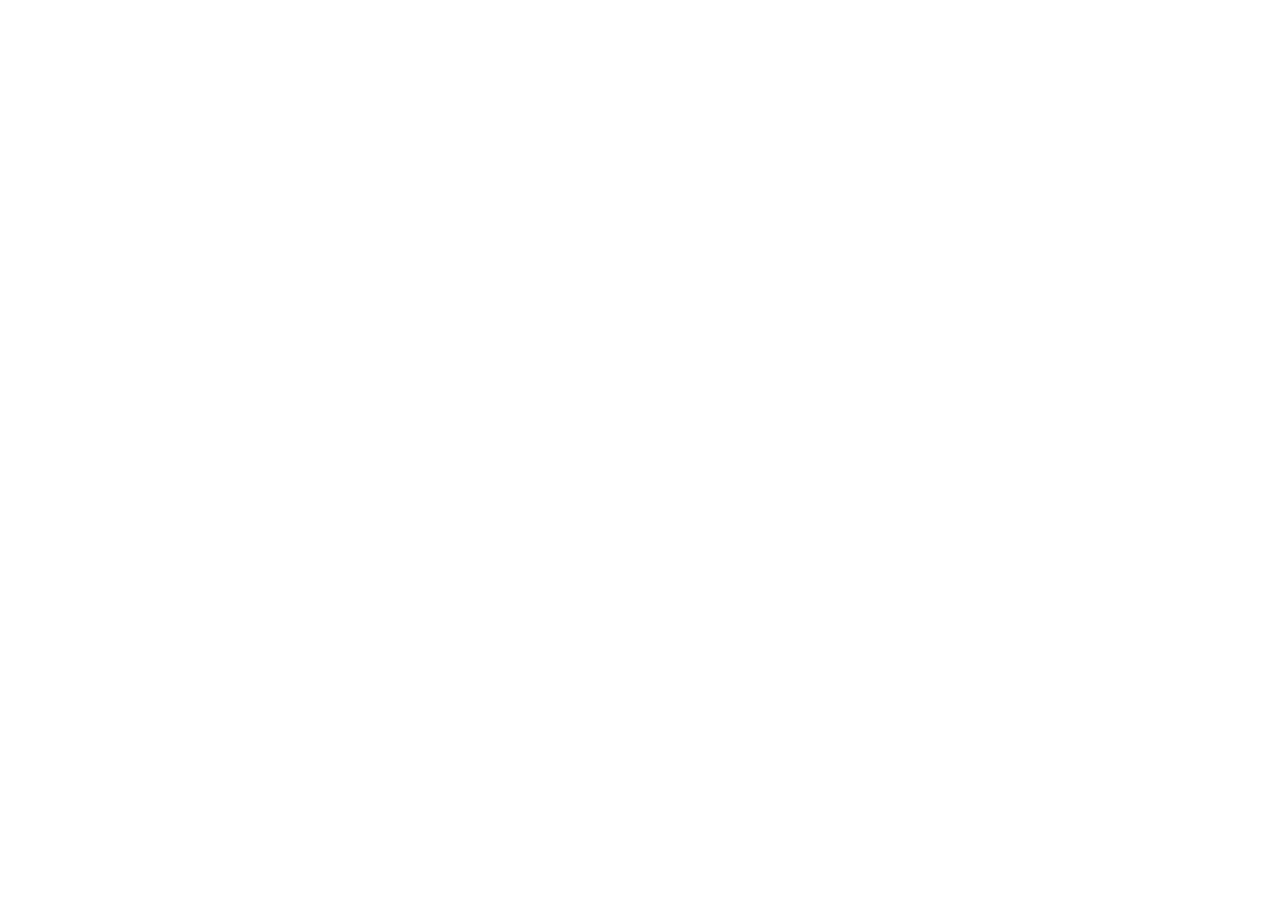
==== index.html @ 5ad5f8d2 "Creacion de archivos y carpetas" ====
<!doctype html>
<html lang="en" data-bs-theme="light">
    <head>
        <title>Empresa hotelera</title>
        <!-- Required meta tags -->
        <meta charset="utf-8" />
        <meta name="viewport" content="width=device-width, initial-scale=1" />

        <!-- Bootstrap CSS v5.3.8 -->
        <link
            href="https://cdn.jsdelivr.net/npm/bootstrap@5.3.8/dist/css/bootstrap.min.css"
            rel="stylesheet"
            integrity="sha384-sRIl4kxILFvY47J16cr9ZwB07vP4J8+LH7qKQnuqkuIAvNWLzeN8tE5YBujZqJLB"
            crossorigin="anonymous"
        />
    </head>

    <body>
        <header>
            <!-- place navbar here -->
        </header>
        <main></main>
        <footer>
            <!-- place footer here -->
        </footer>
        <!-- Bootstrap JavaScript Bundle (includes Popper) -->
        <script
            src="https://cdn.jsdelivr.net/npm/bootstrap@5.3.8/dist/js/bootstrap.bundle.min.js"
            integrity="sha384-FKyoEForCGlyvwx9Hj09JcYn3nv7wiPVlz7YYwJrWVcXK/BmnVDxM+D2scQbITxI"
            crossorigin="anonymous"
        ></script>
    </body>
</html>
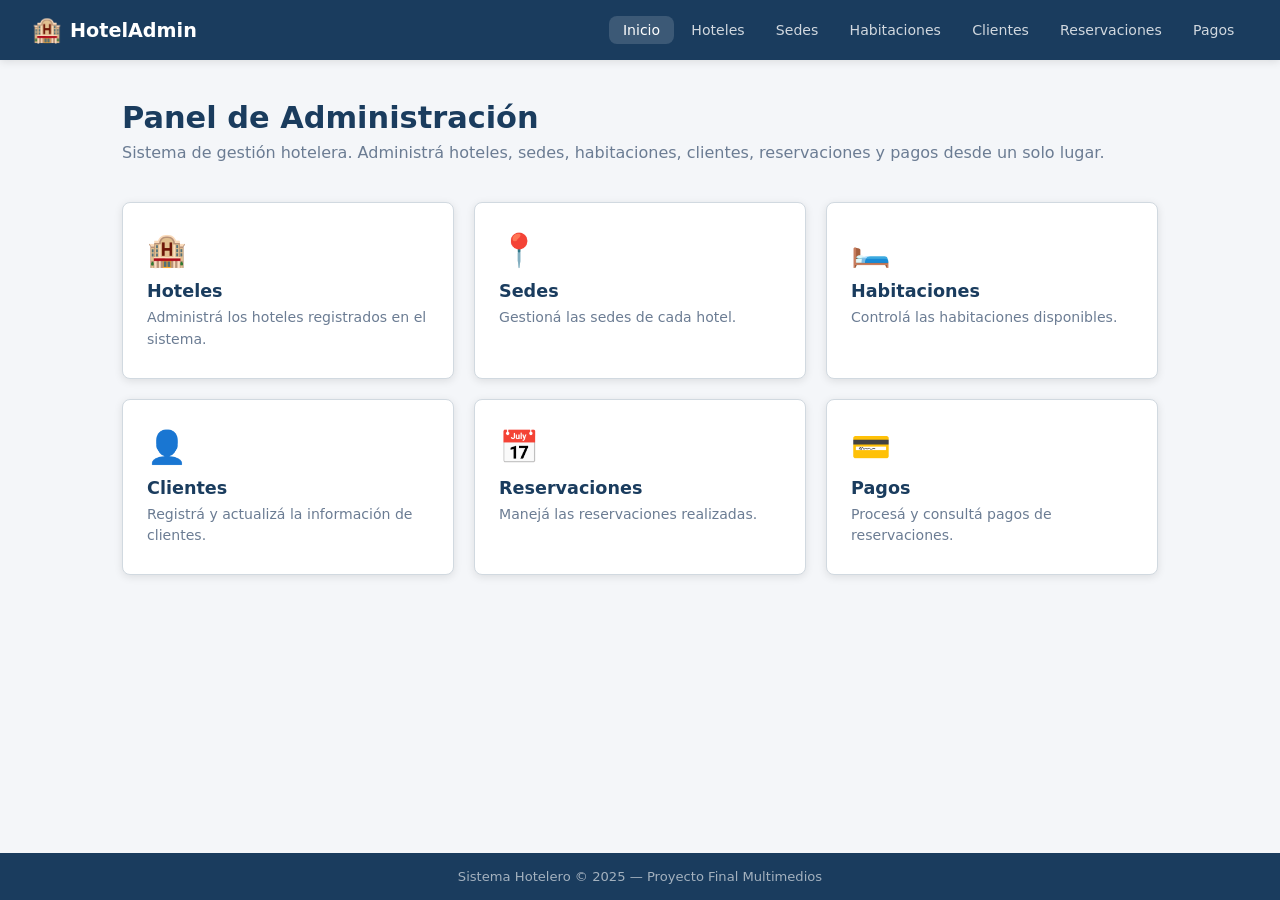
==== commit 210595d9: "Prototipo de la pagina web Se crea lo visual de la pagina web aunque de momento es solo un prototipo" ====
--- a/index.html
+++ b/index.html
@@ -1,33 +1,70 @@
-<!doctype html>
-<html lang="en" data-bs-theme="light">
-    <head>
-        <title>Empresa hotelera</title>
-        <!-- Required meta tags -->
-        <meta charset="utf-8" />
-        <meta name="viewport" content="width=device-width, initial-scale=1" />
+<!DOCTYPE html>
+<html lang="es">
+<head>
+    <meta charset="UTF-8" />
+    <meta name="viewport" content="width=device-width, initial-scale=1.0" />
+    <title>Sistema Hotelero</title>
+    <link rel="stylesheet" href="css/style.css" />
+</head>
+<body>
+    <header class="navbar">
+        <div class="nav-brand">
+            <span class="brand-icon">🏨</span>
+            <span class="brand-name">HotelAdmin</span>
+        </div>
+        <nav class="nav-links">
+            <a href="index.html" class="nav-link active">Inicio</a>
+            <a href="pages/hoteles.html" class="nav-link">Hoteles</a>
+            <a href="pages/sedes.html" class="nav-link">Sedes</a>
+            <a href="pages/habitaciones.html" class="nav-link">Habitaciones</a>
+            <a href="pages/clientes.html" class="nav-link">Clientes</a>
+            <a href="pages/reservaciones.html" class="nav-link">Reservaciones</a>
+            <a href="pages/pagos.html" class="nav-link">Pagos</a>
+        </nav>
+    </header>
 
-        <!-- Bootstrap CSS v5.3.8 -->
-        <link
-            href="https://cdn.jsdelivr.net/npm/bootstrap@5.3.8/dist/css/bootstrap.min.css"
-            rel="stylesheet"
-            integrity="sha384-sRIl4kxILFvY47J16cr9ZwB07vP4J8+LH7qKQnuqkuIAvNWLzeN8tE5YBujZqJLB"
-            crossorigin="anonymous"
-        />
-    </head>
+    <main class="dashboard">
+        <section class="hero">
+            <h1>Panel de Administración</h1>
+            <p>Sistema de gestión hotelera. Administrá hoteles, sedes, habitaciones, clientes, reservaciones y pagos desde un solo lugar.</p>
+        </section>
 
-    <body>
-        <header>
-            <!-- place navbar here -->
-        </header>
-        <main></main>
-        <footer>
-            <!-- place footer here -->
-        </footer>
-        <!-- Bootstrap JavaScript Bundle (includes Popper) -->
-        <script
-            src="https://cdn.jsdelivr.net/npm/bootstrap@5.3.8/dist/js/bootstrap.bundle.min.js"
-            integrity="sha384-FKyoEForCGlyvwx9Hj09JcYn3nv7wiPVlz7YYwJrWVcXK/BmnVDxM+D2scQbITxI"
-            crossorigin="anonymous"
-        ></script>
-    </body>
+        <div class="cards-grid">
+            <a href="pages/hoteles.html" class="card">
+                <div class="card-icon">🏨</div>
+                <h3>Hoteles</h3>
+                <p>Administrá los hoteles registrados en el sistema.</p>
+            </a>
+            <a href="pages/sedes.html" class="card">
+                <div class="card-icon">📍</div>
+                <h3>Sedes</h3>
+                <p>Gestioná las sedes de cada hotel.</p>
+            </a>
+            <a href="pages/habitaciones.html" class="card">
+                <div class="card-icon">🛏️</div>
+                <h3>Habitaciones</h3>
+                <p>Controlá las habitaciones disponibles.</p>
+            </a>
+            <a href="pages/clientes.html" class="card">
+                <div class="card-icon">👤</div>
+                <h3>Clientes</h3>
+                <p>Registrá y actualizá la información de clientes.</p>
+            </a>
+            <a href="pages/reservaciones.html" class="card">
+                <div class="card-icon">📅</div>
+                <h3>Reservaciones</h3>
+                <p>Manejá las reservaciones realizadas.</p>
+            </a>
+            <a href="pages/pagos.html" class="card">
+                <div class="card-icon">💳</div>
+                <h3>Pagos</h3>
+                <p>Procesá y consultá pagos de reservaciones.</p>
+            </a>
+        </div>
+    </main>
+
+    <footer class="footer">
+        <p>Sistema Hotelero &copy; 2025 — Proyecto Final Multimedios</p>
+    </footer>
+</body>
 </html>
--- a/css/style.css
+++ b/css/style.css
@@ -0,0 +1,335 @@
+/* ─── Reset & Base ─── */
+*, *::before, *::after { box-sizing: border-box; margin: 0; padding: 0; }
+
+:root {
+    --primary:   #1a3c5e;
+    --primary-light: #2a5a8c;
+    --accent:    #e8a020;
+    --danger:    #c0392b;
+    --success:   #1e8449;
+    --bg:        #f4f6f9;
+    --surface:   #ffffff;
+    --border:    #d1d9e0;
+    --text:      #1c2b3a;
+    --text-muted:#6b7c93;
+    --radius:    8px;
+    --shadow:    0 2px 8px rgba(0,0,0,.10);
+    --shadow-lg: 0 4px 20px rgba(0,0,0,.14);
+}
+
+body {
+    font-family: 'Segoe UI', system-ui, sans-serif;
+    background: var(--bg);
+    color: var(--text);
+    min-height: 100vh;
+    display: flex;
+    flex-direction: column;
+}
+
+/* ─── Navbar ─── */
+.navbar {
+    background: var(--primary);
+    padding: 0 2rem;
+    height: 60px;
+    display: flex;
+    align-items: center;
+    justify-content: space-between;
+    box-shadow: var(--shadow);
+    position: sticky;
+    top: 0;
+    z-index: 100;
+}
+
+.nav-brand {
+    display: flex;
+    align-items: center;
+    gap: .5rem;
+    color: #fff;
+    font-size: 1.2rem;
+    font-weight: 700;
+    text-decoration: none;
+}
+.brand-icon { font-size: 1.5rem; }
+
+.nav-links {
+    display: flex;
+    gap: .25rem;
+}
+
+.nav-link {
+    color: rgba(255,255,255,.80);
+    text-decoration: none;
+    padding: .4rem .85rem;
+    border-radius: var(--radius);
+    font-size: .88rem;
+    font-weight: 500;
+    transition: background .18s, color .18s;
+}
+.nav-link:hover, .nav-link.active {
+    background: rgba(255,255,255,.15);
+    color: #fff;
+}
+
+/* ─── Dashboard ─── */
+.dashboard {
+    flex: 1;
+    padding: 2.5rem 2rem;
+    max-width: 1100px;
+    margin: 0 auto;
+    width: 100%;
+}
+
+.hero {
+    margin-bottom: 2.5rem;
+}
+.hero h1 {
+    font-size: 1.9rem;
+    color: var(--primary);
+    margin-bottom: .5rem;
+}
+.hero p { color: var(--text-muted); font-size: 1rem; }
+
+.cards-grid {
+    display: grid;
+    grid-template-columns: repeat(auto-fill, minmax(260px, 1fr));
+    gap: 1.25rem;
+}
+
+.card {
+    background: var(--surface);
+    border: 1px solid var(--border);
+    border-radius: var(--radius);
+    padding: 1.75rem 1.5rem;
+    text-decoration: none;
+    color: inherit;
+    box-shadow: var(--shadow);
+    transition: transform .18s, box-shadow .18s, border-color .18s;
+    cursor: pointer;
+}
+.card:hover {
+    transform: translateY(-3px);
+    box-shadow: var(--shadow-lg);
+    border-color: var(--primary-light);
+}
+.card-icon { font-size: 2rem; margin-bottom: .75rem; }
+.card h3 { font-size: 1.1rem; color: var(--primary); margin-bottom: .4rem; }
+.card p { font-size: .88rem; color: var(--text-muted); line-height: 1.5; }
+
+/* ─── Page Layout ─── */
+.page-wrapper {
+    flex: 1;
+    max-width: 1100px;
+    margin: 0 auto;
+    width: 100%;
+    padding: 2rem 1.5rem;
+}
+
+.page-header {
+    display: flex;
+    align-items: center;
+    justify-content: space-between;
+    margin-bottom: 1.75rem;
+    flex-wrap: wrap;
+    gap: 1rem;
+}
+.page-header h1 {
+    font-size: 1.6rem;
+    color: var(--primary);
+}
+.page-header .back-link {
+    font-size: .88rem;
+    color: var(--primary-light);
+    text-decoration: none;
+}
+.page-header .back-link:hover { text-decoration: underline; }
+
+/* ─── Panels ─── */
+.panel {
+    background: var(--surface);
+    border: 1px solid var(--border);
+    border-radius: var(--radius);
+    box-shadow: var(--shadow);
+    margin-bottom: 1.5rem;
+    overflow: hidden;
+}
+
+.panel-header {
+    padding: 1rem 1.5rem;
+    border-bottom: 1px solid var(--border);
+    background: #fafbfc;
+    display: flex;
+    align-items: center;
+    justify-content: space-between;
+}
+.panel-header h2 {
+    font-size: 1rem;
+    font-weight: 600;
+    color: var(--primary);
+}
+
+.panel-body { padding: 1.5rem; }
+
+/* ─── Forms ─── */
+.form-grid {
+    display: grid;
+    grid-template-columns: repeat(auto-fill, minmax(220px, 1fr));
+    gap: 1rem;
+}
+
+.form-group { display: flex; flex-direction: column; gap: .35rem; }
+
+label {
+    font-size: .82rem;
+    font-weight: 600;
+    color: var(--text-muted);
+    text-transform: uppercase;
+    letter-spacing: .04em;
+}
+
+input, select, textarea {
+    padding: .55rem .8rem;
+    border: 1px solid var(--border);
+    border-radius: var(--radius);
+    font-size: .92rem;
+    color: var(--text);
+    background: #fff;
+    transition: border-color .18s, box-shadow .18s;
+    font-family: inherit;
+    outline: none;
+}
+input:focus, select:focus, textarea:focus {
+    border-color: var(--primary-light);
+    box-shadow: 0 0 0 3px rgba(42,90,140,.12);
+}
+input.error { border-color: var(--danger); }
+
+.form-actions {
+    display: flex;
+    gap: .75rem;
+    margin-top: 1.25rem;
+    flex-wrap: wrap;
+}
+
+/* ─── Buttons ─── */
+.btn {
+    padding: .55rem 1.2rem;
+    border: none;
+    border-radius: var(--radius);
+    font-size: .88rem;
+    font-weight: 600;
+    cursor: pointer;
+    transition: opacity .18s, transform .12s;
+    font-family: inherit;
+}
+.btn:hover { opacity: .88; transform: translateY(-1px); }
+.btn:active { transform: translateY(0); }
+
+.btn-primary  { background: var(--primary); color: #fff; }
+.btn-accent   { background: var(--accent); color: #fff; }
+.btn-danger   { background: var(--danger); color: #fff; }
+.btn-outline  { background: transparent; color: var(--primary); border: 1.5px solid var(--primary); }
+.btn-sm       { padding: .32rem .75rem; font-size: .8rem; }
+
+/* ─── Table ─── */
+.table-wrap { overflow-x: auto; }
+
+table {
+    width: 100%;
+    border-collapse: collapse;
+    font-size: .88rem;
+}
+thead th {
+    background: var(--primary);
+    color: #fff;
+    padding: .7rem 1rem;
+    text-align: left;
+    font-weight: 600;
+    font-size: .8rem;
+    letter-spacing: .04em;
+    text-transform: uppercase;
+}
+tbody tr { border-bottom: 1px solid var(--border); }
+tbody tr:last-child { border-bottom: none; }
+tbody tr:hover { background: #f8fafd; }
+tbody td { padding: .65rem 1rem; vertical-align: middle; }
+
+.table-actions { display: flex; gap: .4rem; }
+
+/* ─── Badges ─── */
+.badge {
+    display: inline-block;
+    padding: .2rem .65rem;
+    border-radius: 99px;
+    font-size: .75rem;
+    font-weight: 600;
+}
+.badge-active   { background: #d5f5e3; color: #1e8449; }
+.badge-inactive { background: #fdecea; color: #c0392b; }
+
+/* ─── Toast / Alert ─── */
+#toast-container {
+    position: fixed;
+    top: 1rem;
+    right: 1rem;
+    z-index: 9999;
+    display: flex;
+    flex-direction: column;
+    gap: .5rem;
+    pointer-events: none;
+}
+
+.toast {
+    padding: .8rem 1.2rem;
+    border-radius: var(--radius);
+    color: #fff;
+    font-size: .9rem;
+    box-shadow: var(--shadow-lg);
+    animation: slideIn .25s ease;
+    max-width: 320px;
+    pointer-events: all;
+}
+.toast-success { background: var(--success); }
+.toast-error   { background: var(--danger); }
+.toast-info    { background: var(--primary-light); }
+
+@keyframes slideIn {
+    from { transform: translateX(120%); opacity: 0; }
+    to   { transform: translateX(0);   opacity: 1; }
+}
+
+/* ─── Empty state ─── */
+.empty-state {
+    text-align: center;
+    padding: 3rem 1rem;
+    color: var(--text-muted);
+}
+.empty-state p { font-size: .95rem; }
+
+/* ─── Spinner ─── */
+.spinner {
+    width: 28px; height: 28px;
+    border: 3px solid var(--border);
+    border-top-color: var(--primary-light);
+    border-radius: 50%;
+    animation: spin .7s linear infinite;
+    margin: 2rem auto;
+}
+@keyframes spin { to { transform: rotate(360deg); } }
+
+/* ─── Footer ─── */
+.footer {
+    background: var(--primary);
+    color: rgba(255,255,255,.6);
+    text-align: center;
+    padding: 1rem;
+    font-size: .82rem;
+}
+
+/* ─── Responsive ─── */
+@media (max-width: 640px) {
+    .navbar { padding: 0 1rem; }
+    .nav-links { gap: 0; }
+    .nav-link  { padding: .4rem .5rem; font-size: .8rem; }
+    .dashboard, .page-wrapper { padding: 1.5rem 1rem; }
+    .form-grid { grid-template-columns: 1fr; }
+}
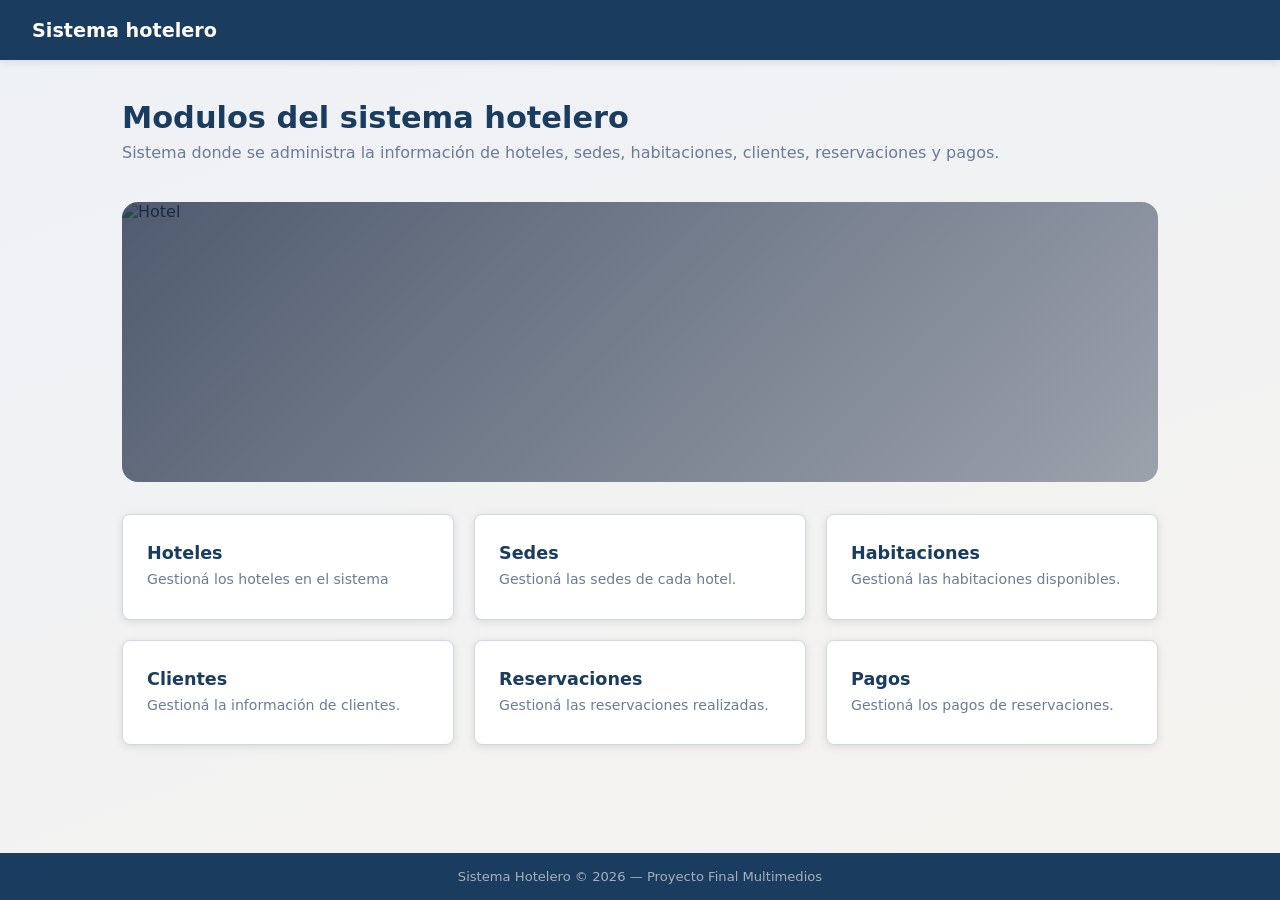
==== commit 8cea22d3: "Finalizacion del proyecto casi por completo Se agrega la funcionalidad de los modulos y se mejora el" ====
--- a/index.html
+++ b/index.html
@@ -9,62 +9,49 @@
 <body>
     <header class="navbar">
         <div class="nav-brand">
-            <span class="brand-icon">🏨</span>
-            <span class="brand-name">HotelAdmin</span>
+            <span class="brand-name">Sistema hotelero</span>
         </div>
-        <nav class="nav-links">
-            <a href="index.html" class="nav-link active">Inicio</a>
-            <a href="pages/hoteles.html" class="nav-link">Hoteles</a>
-            <a href="pages/sedes.html" class="nav-link">Sedes</a>
-            <a href="pages/habitaciones.html" class="nav-link">Habitaciones</a>
-            <a href="pages/clientes.html" class="nav-link">Clientes</a>
-            <a href="pages/reservaciones.html" class="nav-link">Reservaciones</a>
-            <a href="pages/pagos.html" class="nav-link">Pagos</a>
-        </nav>
     </header>
-
     <main class="dashboard">
         <section class="hero">
-            <h1>Panel de Administración</h1>
-            <p>Sistema de gestión hotelera. Administrá hoteles, sedes, habitaciones, clientes, reservaciones y pagos desde un solo lugar.</p>
+            <h1>Modulos del sistema hotelero</h1>
+            <p>Sistema donde se administra la información de hoteles, sedes, habitaciones, clientes, reservaciones y pagos.</p>
         </section>
-
+        <section class="hero-section">
+            <div class="hero-overlay"></div>
+            <img src="https://static-dm.barcelo.com/is/image/barcelo/hoteles%20todo%20incluido%20barcelo%20margaritas?&&fmt=webp-alpha&qlt=75&wid=1200&fit=crop,1" 
+                alt="Hotel" class="hero-bg" />
+        </section>
         <div class="cards-grid">
             <a href="pages/hoteles.html" class="card">
-                <div class="card-icon">🏨</div>
                 <h3>Hoteles</h3>
-                <p>Administrá los hoteles registrados en el sistema.</p>
+                <p>Gestioná los hoteles en el sistema</p>
             </a>
             <a href="pages/sedes.html" class="card">
-                <div class="card-icon">📍</div>
                 <h3>Sedes</h3>
                 <p>Gestioná las sedes de cada hotel.</p>
             </a>
             <a href="pages/habitaciones.html" class="card">
-                <div class="card-icon">🛏️</div>
                 <h3>Habitaciones</h3>
-                <p>Controlá las habitaciones disponibles.</p>
+                <p>Gestioná las habitaciones disponibles.</p>
             </a>
             <a href="pages/clientes.html" class="card">
-                <div class="card-icon">👤</div>
                 <h3>Clientes</h3>
-                <p>Registrá y actualizá la información de clientes.</p>
+                <p>Gestioná la información de clientes.</p>
             </a>
             <a href="pages/reservaciones.html" class="card">
-                <div class="card-icon">📅</div>
                 <h3>Reservaciones</h3>
-                <p>Manejá las reservaciones realizadas.</p>
+                <p>Gestioná las reservaciones realizadas.</p>
             </a>
             <a href="pages/pagos.html" class="card">
-                <div class="card-icon">💳</div>
                 <h3>Pagos</h3>
-                <p>Procesá y consultá pagos de reservaciones.</p>
+                <p>Gestioná los pagos de reservaciones.</p>
             </a>
         </div>
     </main>
 
     <footer class="footer">
-        <p>Sistema Hotelero &copy; 2025 — Proyecto Final Multimedios</p>
+        <p>Sistema Hotelero &copy; 2026 — Proyecto Final Multimedios</p>
     </footer>
 </body>
 </html>
--- a/css/style.css
+++ b/css/style.css
@@ -19,7 +19,8 @@
 
 body {
     font-family: 'Segoe UI', system-ui, sans-serif;
-    background: var(--bg);
+    background: #d4dae3;
+    background: linear-gradient(160deg, #eef1f6 0%, #f5f3ef 100%);
     color: var(--text);
     min-height: 100vh;
     display: flex;
@@ -133,11 +134,12 @@
     gap: 1rem;
 }
 .page-header h1 {
-    font-size: 1.6rem;
+    font-size: 1.9rem;
     color: var(--primary);
+    margin: 0;
 }
 .page-header .back-link {
-    font-size: .88rem;
+    font-size: .95rem;
     color: var(--primary-light);
     text-decoration: none;
 }
@@ -223,7 +225,6 @@
 }
 .btn:hover { opacity: .88; transform: translateY(-1px); }
 .btn:active { transform: translateY(0); }
-
 .btn-primary  { background: var(--primary); color: #fff; }
 .btn-accent   { background: var(--accent); color: #fff; }
 .btn-danger   { background: var(--danger); color: #fff; }
@@ -333,3 +334,34 @@
     .dashboard, .page-wrapper { padding: 1.5rem 1rem; }
     .form-grid { grid-template-columns: 1fr; }
 }
+.hero-section {
+  position: relative;
+  height: 280px;
+  overflow: hidden;
+  border-radius: 16px;
+  margin-bottom: 2rem;
+}
+.hero-bg {
+  width: 100%; height: 100%;
+  object-fit: cover;
+  display: block;
+}
+.hero-overlay {
+  position: absolute; inset: 0;
+  background: linear-gradient(135deg, rgba(26,41,66,.75), rgba(26,41,66,.4));
+  z-index: 1;
+}
+.hero-content {
+  position: absolute; inset: 0;
+  z-index: 2;
+  display: flex; flex-direction: column;
+  justify-content: center;
+  padding: 2.5rem;
+  color: #fff;
+}
+.hero-content h1 {
+  font-size: 1.8rem; font-weight: 700;
+  margin-bottom: .5rem;
+}
+.hero-content p { opacity: .85; font-size: 1rem; }
+
